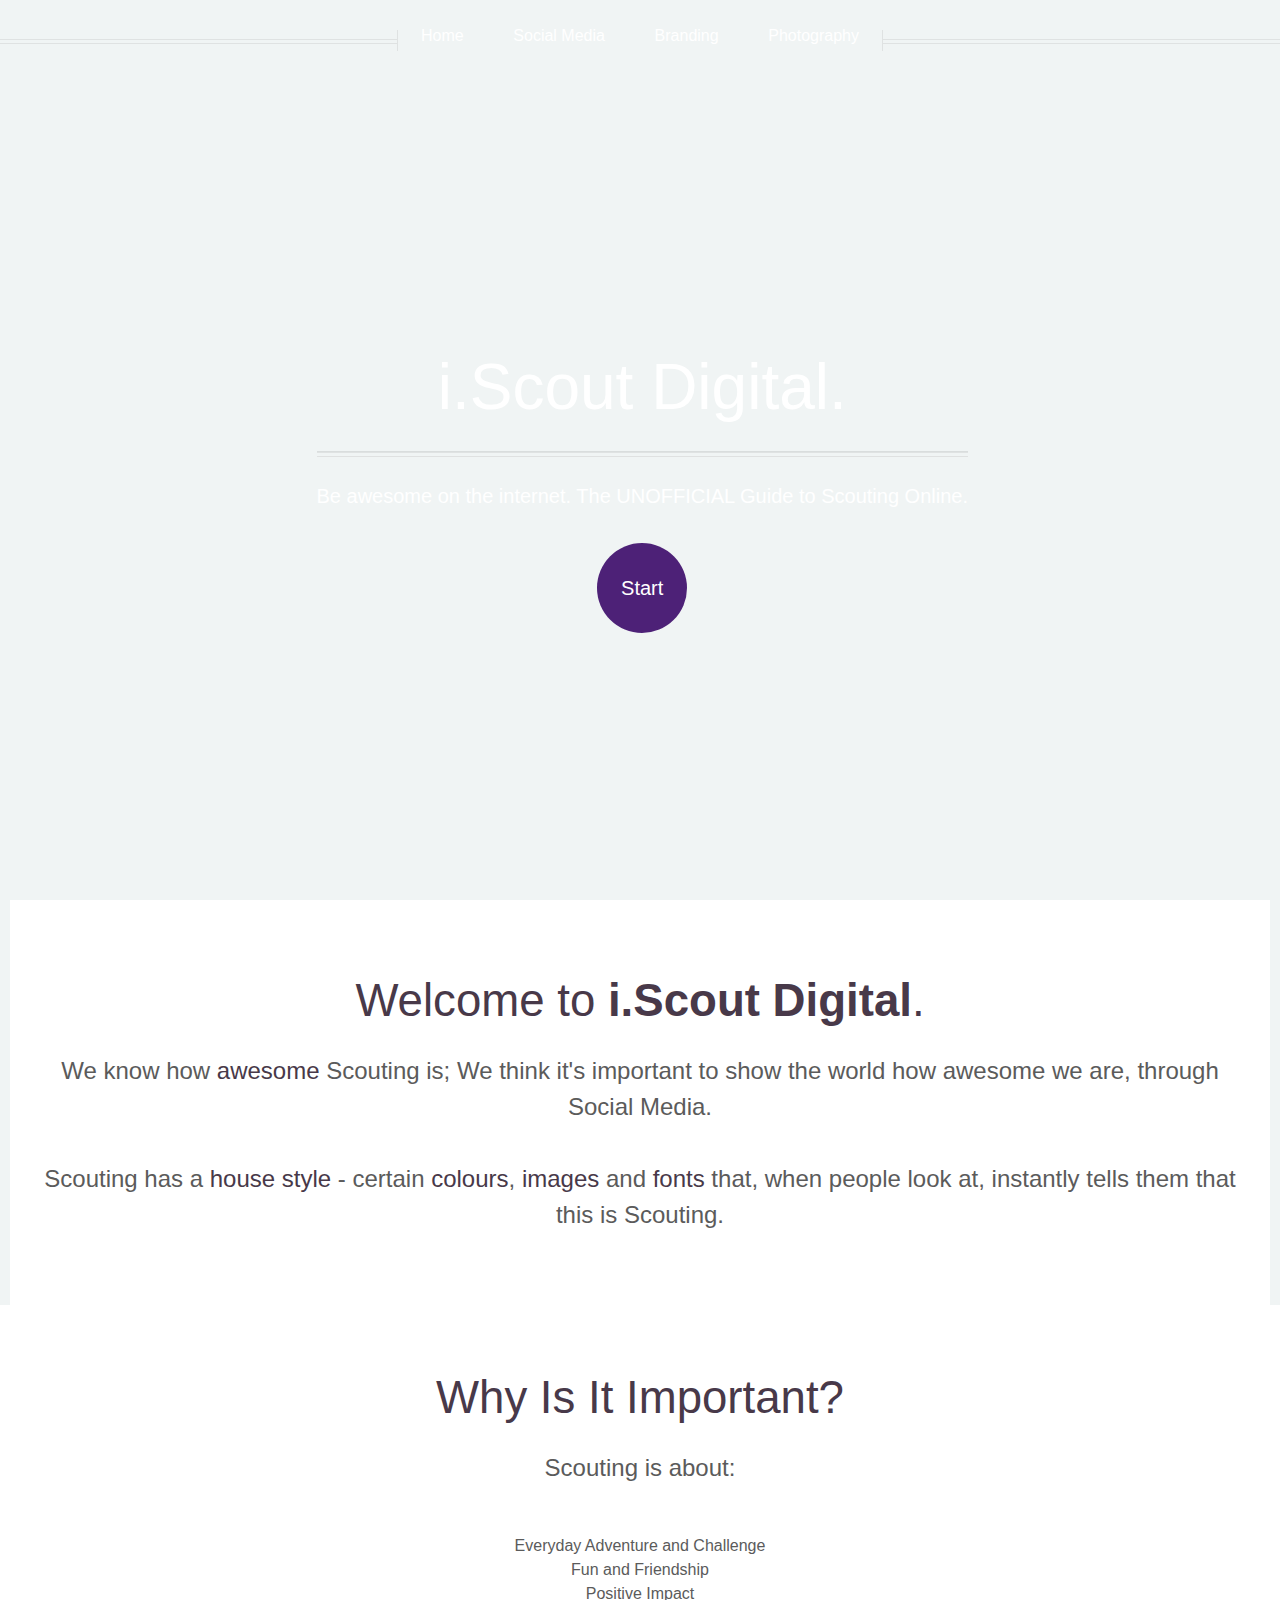
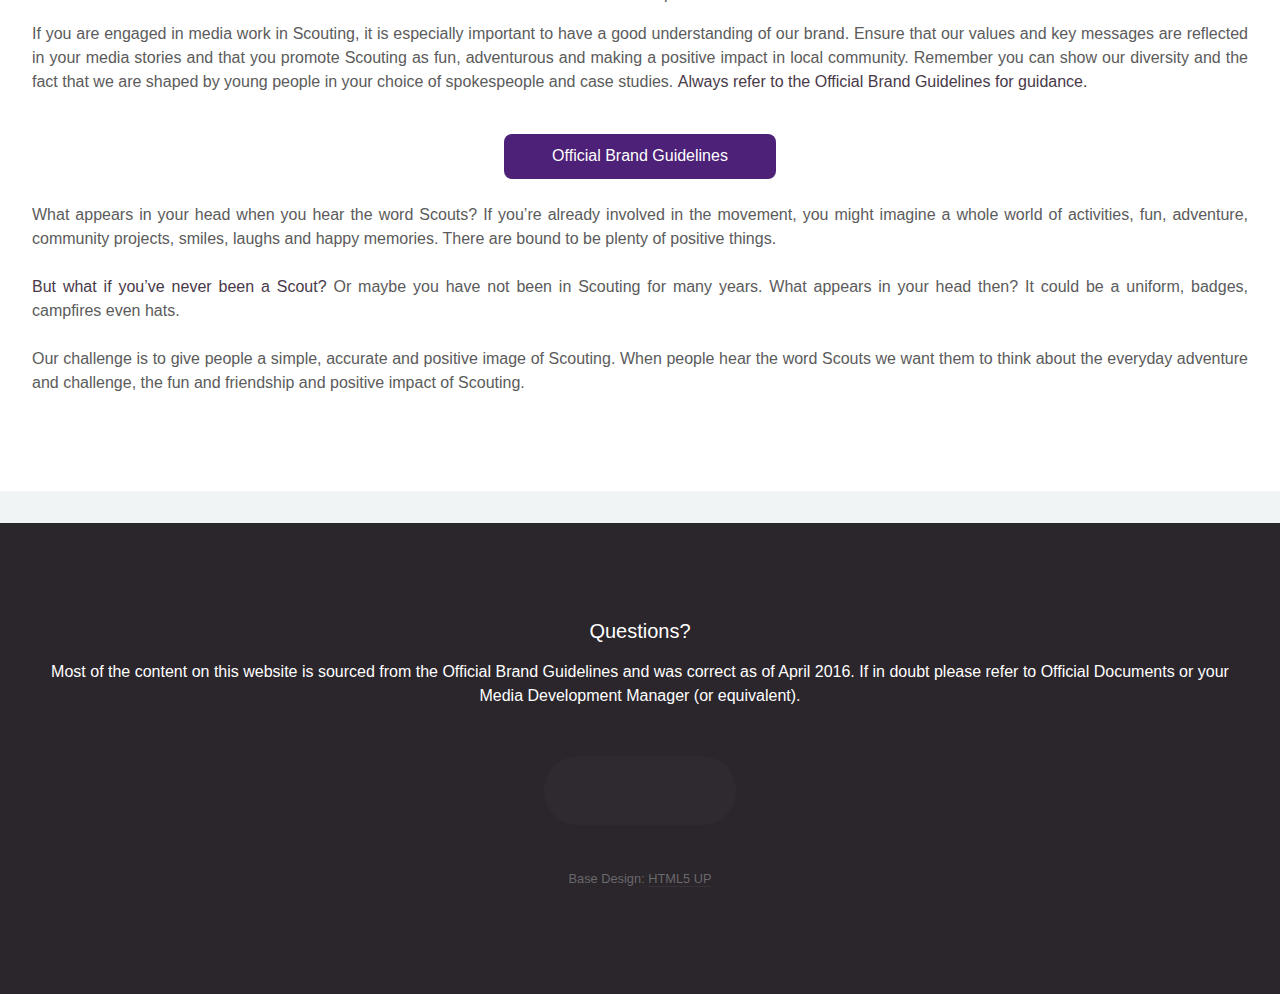
==== index.html @ edb551c8 "Content Finished" ====
<!DOCTYPE HTML>
<html>
	<head>
		<title>i.Scout Digital</title>
		<meta charset="utf-8" />
		<meta name="viewport" content="width=device-width, initial-scale=1" />
		<!--[if lte IE 8]><script src="assets/js/ie/html5shiv.js"></script><![endif]-->
		<link rel="stylesheet" href="assets/css/main.css" />
		<!--[if lte IE 8]><link rel="stylesheet" href="assets/css/ie8.css" /><![endif]-->
	</head>
	<body class="homepage">
		<div id="page-wrapper">
			<!-- Header -->
				<div id="header">
					<!-- Inner -->
						<div class="inner">
							<header>
								<h1><a href="index.html" id="logo">i.Scout Digital.</a></h1>
								<hr />
								<p>Be awesome on the internet. The UNOFFICIAL Guide to Scouting Online.</p>
							</header>
							<footer>
								<a href="#banner" class="button circled scrolly">Start</a>
							</footer>
						</div>

					<!-- Nav -->
						<nav id="nav">
							<ul>
								<li><a href="index.html">Home</a></li>
								<li>
									<a href="#">Social Media</a>
									<ul>
										<li><a href="facebook.html">Facebook</a></li>
										<li><a href="twitter.html">Twitter</a></li>
										<li><a href="tone.html">Tone Of Voice</a></li>
									</ul>
                                    
								</li>
                                <li>
									<a href="#">Branding</a>
									<ul>
										<li><a href="colours.html">Colours</a></li>
										<li><a href="resources.html">Resources</a></li>
										<li><a href="typography.html">Typography</a></li>
                                    </ul>
								</li>
								<li><a href="photography.html">Photography</a></li>
							</ul>
						</nav>

				</div>

			<!-- Banner -->
				<section id="banner">
					<header>
						<h2>Welcome to <strong>i.Scout Digital</strong>.</h2>
						<p>
                            We know how <strong>awesome</strong> Scouting is; We think it's important to show the world how awesome we are, through Social Media.<br><br> Scouting has a <strong>house style</strong> - certain <strong>colours</strong>, <strong>images</strong> and <strong>fonts</strong> that, when people look at, instantly tells them that this is Scouting.
                        </p>
					</header>
				</section>
			<!-- Main -->
				<div class="wrapper style2">
					<article id="main" class="container special">
						<a href="#" class="image featured"><img src="images/important.png" alt="" /></a>
						<header>
							<h2><a href="#">Why Is It Important?</a></h2>
							<p>
				            Scouting is about:
                            </p>
                            <ul>
                                <li>Everyday Adventure and Challenge</li>
                                <li>Fun and Friendship</li>
                                <li>Positive Impact</li>
                            </ul>
						</header>
						<p>
                            If you are engaged in media work in Scouting, it is especially important to have a good understanding of our brand. Ensure that our values and key messages are reflected in your media stories and that you promote Scouting as fun, adventurous and making a positive impact in local community. Remember you can show our diversity and the fact that we are shaped by young people in your choice of spokespeople and case studies. <b>Always refer to the Official Brand Guidelines for guidance.</b>
						</p>
						<footer>
							<a href="https://members.scouts.org.uk/documents/Brand%20Guidelines%20January%202015.pdf" class="button">Official Brand Guidelines</a>
						</footer>
                        <p><br>What appears in your head when you hear the word Scouts? If you’re already involved in the movement, you might imagine a whole world of activities, fun, adventure, community projects, smiles, laughs and happy memories. There are bound to be plenty of
                        positive things.
                            <br>
                            <br>
                           <b>But what if you’ve never been a Scout?</b> Or maybe you have not been in Scouting for many years. What appears in your head then? It could be a uniform, badges, campfires   
                            even hats.
                            <br>
                            <br>
                            Our challenge is to give people a simple, accurate and positive image of Scouting. When people hear the word Scouts we want them to think about the everyday adventure and challenge, the fun and friendship and positive impact of Scouting.</p>
					</article>
				</div>
			<!-- Footer -->
				<div id="footer">
					<div class="container">
                        <div class="row">
							<div class="12u">

								<!-- Contact -->
									<section class="contact">
										<header>
											<h3>Questions?</h3>
										</header>
										<p>Most of the content on this website is sourced from the Official Brand Guidelines and was correct as of April 2016. If in doubt please refer to Official Documents or your Media Development Manager (or equivalent).</p>
										<ul class="icons">
											<li><a href="https://twitter.com/scouts" class="icon fa-twitter"><span class="label">Twitter</span></a></li>
											<li><a href="https://www.facebook.com/UKScouts/" class="icon fa-facebook"><span class="label">Facebook</span></a></li>
											<li><a href="https://www.instagram.com/scouts/" class="icon fa-instagram"><span class="label">Instagram</span></a></li>
										</ul>
									</section>

								<!-- Copyright -->
									<div class="copyright">
										<ul class="menu">
											<li>Base Design: <a href="http://html5up.net">HTML5 UP</a></li>
										</ul>
									</div>

							</div>

						</div>
					</div>
				</div>

		</div>

		<!-- Scripts -->
			<script src="assets/js/jquery.min.js"></script>
			<script src="assets/js/jquery.dropotron.min.js"></script>
			<script src="assets/js/jquery.scrolly.min.js"></script>
			<script src="assets/js/jquery.onvisible.min.js"></script>
			<script src="assets/js/skel.min.js"></script>
			<script src="assets/js/util.js"></script>
			<!--[if lte IE 8]><script src="assets/js/ie/respond.min.js"></script><![endif]-->
			<script src="assets/js/main.js"></script>

	</body>
</html>
---- assets/css/main.css ----
@import url("font-awesome.min.css");

@font-face {
    font-family: TheSerif;
    src: url("assets/fonts/TheSerif/TheSerif-HP4SeLig.otf");
}

@font-face {
    font-family: Frutiger;
    src: url("assets/fonts/Frutiger/Frutiger-Regular.otf");
}

/*
	Helios by HTML5 UP
	html5up.net | @n33co
	Free for personal and commercial use under the CCA 3.0 license (html5up.net/license)
*/

/* Reset */

	html, body, div, span, applet, object, iframe, h1, h2, h3, h4, h5, h6, p, blockquote, pre, a, abbr, acronym, address, big, cite, code, del, dfn, em, img, ins, kbd, q, s, samp, small, strike, strong, sub, sup, tt, var, b, u, i, center, dl, dt, dd, ol, ul, li, fieldset, form, label, legend, table, caption, tbody, tfoot, thead, tr, th, td, article, aside, canvas, details, embed, figure, figcaption, footer, header, hgroup, menu, nav, output, ruby, section, summary, time, mark, audio, video {
		margin: 0;
		padding: 0;
		border: 0;
		font-size: 100%;
		font: inherit;
		vertical-align: baseline;
	}

	article, aside, details, figcaption, figure, footer, header, hgroup, menu, nav, section {
		display: block;
	}

	body {
		line-height: 1;
	}

	ol, ul {
		list-style: none;
	}

	blockquote, q {
		quotes: none;
	}

	blockquote:before, blockquote:after, q:before, q:after {
		content: '';
		content: none;
	}

	table {
		border-collapse: collapse;
		border-spacing: 0;
	}

	body {
		-webkit-text-size-adjust: none;
	}

/* Box Model */

	*, *:before, *:after {
		-moz-box-sizing: border-box;
		-webkit-box-sizing: border-box;
		box-sizing: border-box;
	}

/* Containers */

	.container {
		margin-left: auto;
		margin-right: auto;
	}

	.container.\31 25\25 {
		width: 100%;
		max-width: 1750px;
		min-width: 1400px;
	}

	.container.\37 5\25 {
		width: 1050px;
	}

	.container.\35 0\25 {
		width: 700px;
	}

	.container.\32 5\25 {
		width: 350px;
	}

	.container {
		width: 1400px;
	}

	@media screen and (max-width: 1680px) {

		.container.\31 25\25 {
			width: 100%;
			max-width: 1500px;
			min-width: 1200px;
		}

		.container.\37 5\25 {
			width: 900px;
		}

		.container.\35 0\25 {
			width: 600px;
		}

		.container.\32 5\25 {
			width: 300px;
		}

		.container {
			width: 1200px;
		}

	}

	@media screen and (max-width: 1280px) {

		.container.\31 25\25 {
			width: 100%;
			max-width: 125%;
			min-width: 100%;
		}

		.container.\37 5\25 {
			width: 75%;
		}

		.container.\35 0\25 {
			width: 50%;
		}

		.container.\32 5\25 {
			width: 25%;
		}

		.container {
			width: 100%;
		}

	}

	@media screen and (max-width: 960px) {

		.container.\31 25\25 {
			width: 100%;
			max-width: 125%;
			min-width: 100%;
		}

		.container.\37 5\25 {
			width: 75%;
		}

		.container.\35 0\25 {
			width: 50%;
		}

		.container.\32 5\25 {
			width: 25%;
		}

		.container {
			width: 100%;
		}

	}

	@media screen and (max-width: 840px) {

		.container.\31 25\25 {
			width: 100%;
			max-width: 125%;
			min-width: 100%;
		}

		.container.\37 5\25 {
			width: 75%;
		}

		.container.\35 0\25 {
			width: 50%;
		}

		.container.\32 5\25 {
			width: 25%;
		}

		.container {
			width: 100% !important;
		}

	}

	@media screen and (max-width: 736px) {

		.container.\31 25\25 {
			width: 100%;
			max-width: 125%;
			min-width: 100%;
		}

		.container.\37 5\25 {
			width: 75%;
		}

		.container.\35 0\25 {
			width: 50%;
		}

		.container.\32 5\25 {
			width: 25%;
		}

		.container {
			width: 100% !important;
		}

	}

/* Grid */

	.row {
		border-bottom: solid 1px transparent;
		-moz-box-sizing: border-box;
		-webkit-box-sizing: border-box;
		box-sizing: border-box;
	}

	.row > * {
		float: left;
		-moz-box-sizing: border-box;
		-webkit-box-sizing: border-box;
		box-sizing: border-box;
	}

	.row:after, .row:before {
		content: '';
		display: block;
		clear: both;
		height: 0;
	}

	.row.uniform > * > :first-child {
		margin-top: 0;
	}

	.row.uniform > * > :last-child {
		margin-bottom: 0;
	}

	.row.\30 \25 > * {
		padding: 0px 0 0 0px;
	}

	.row.\30 \25 {
		margin: 0px 0 -1px 0px;
	}

	.row.uniform.\30 \25 > * {
		padding: 0px 0 0 0px;
	}

	.row.uniform.\30 \25 {
		margin: 0px 0 -1px 0px;
	}

	.row > * {
		padding: 48px 0 0 48px;
	}

	.row {
		margin: -48px 0 -1px -48px;
	}

	.row.uniform > * {
		padding: 48px 0 0 48px;
	}

	.row.uniform {
		margin: -48px 0 -1px -48px;
	}

	.row.\32 00\25 > * {
		padding: 96px 0 0 96px;
	}

	.row.\32 00\25 {
		margin: -96px 0 -1px -96px;
	}

	.row.uniform.\32 00\25 > * {
		padding: 96px 0 0 96px;
	}

	.row.uniform.\32 00\25 {
		margin: -96px 0 -1px -96px;
	}

	.row.\31 50\25 > * {
		padding: 72px 0 0 72px;
	}

	.row.\31 50\25 {
		margin: -72px 0 -1px -72px;
	}

	.row.uniform.\31 50\25 > * {
		padding: 72px 0 0 72px;
	}

	.row.uniform.\31 50\25 {
		margin: -72px 0 -1px -72px;
	}

	.row.\35 0\25 > * {
		padding: 24px 0 0 24px;
	}

	.row.\35 0\25 {
		margin: -24px 0 -1px -24px;
	}

	.row.uniform.\35 0\25 > * {
		padding: 24px 0 0 24px;
	}

	.row.uniform.\35 0\25 {
		margin: -24px 0 -1px -24px;
	}

	.row.\32 5\25 > * {
		padding: 12px 0 0 12px;
	}

	.row.\32 5\25 {
		margin: -12px 0 -1px -12px;
	}

	.row.uniform.\32 5\25 > * {
		padding: 12px 0 0 12px;
	}

	.row.uniform.\32 5\25 {
		margin: -12px 0 -1px -12px;
	}

	.\31 2u, .\31 2u\24 {
		width: 100%;
		clear: none;
		margin-left: 0;
	}

	.\31 1u, .\31 1u\24 {
		width: 91.6666666667%;
		clear: none;
		margin-left: 0;
	}

	.\31 0u, .\31 0u\24 {
		width: 83.3333333333%;
		clear: none;
		margin-left: 0;
	}

	.\39 u, .\39 u\24 {
		width: 75%;
		clear: none;
		margin-left: 0;
	}

	.\38 u, .\38 u\24 {
		width: 66.6666666667%;
		clear: none;
		margin-left: 0;
	}

	.\37 u, .\37 u\24 {
		width: 58.3333333333%;
		clear: none;
		margin-left: 0;
	}

	.\36 u, .\36 u\24 {
		width: 50%;
		clear: none;
		margin-left: 0;
	}

	.\35 u, .\35 u\24 {
		width: 41.6666666667%;
		clear: none;
		margin-left: 0;
	}

	.\34 u, .\34 u\24 {
		width: 33.3333333333%;
		clear: none;
		margin-left: 0;
	}

	.\33 u, .\33 u\24 {
		width: 25%;
		clear: none;
		margin-left: 0;
	}

	.\32 u, .\32 u\24 {
		width: 16.6666666667%;
		clear: none;
		margin-left: 0;
	}

	.\31 u, .\31 u\24 {
		width: 8.3333333333%;
		clear: none;
		margin-left: 0;
	}

	.\31 2u\24 + *,
	.\31 1u\24 + *,
	.\31 0u\24 + *,
	.\39 u\24 + *,
	.\38 u\24 + *,
	.\37 u\24 + *,
	.\36 u\24 + *,
	.\35 u\24 + *,
	.\34 u\24 + *,
	.\33 u\24 + *,
	.\32 u\24 + *,
	.\31 u\24 + * {
		clear: left;
	}

	.\-11u {
		margin-left: 91.66667%;
	}

	.\-10u {
		margin-left: 83.33333%;
	}

	.\-9u {
		margin-left: 75%;
	}

	.\-8u {
		margin-left: 66.66667%;
	}

	.\-7u {
		margin-left: 58.33333%;
	}

	.\-6u {
		margin-left: 50%;
	}

	.\-5u {
		margin-left: 41.66667%;
	}

	.\-4u {
		margin-left: 33.33333%;
	}

	.\-3u {
		margin-left: 25%;
	}

	.\-2u {
		margin-left: 16.66667%;
	}

	.\-1u {
		margin-left: 8.33333%;
	}

	@media screen and (max-width: 1680px) {

		.row > * {
			padding: 48px 0 0 48px;
		}

		.row {
			margin: -48px 0 -1px -48px;
		}

		.row.uniform > * {
			padding: 48px 0 0 48px;
		}

		.row.uniform {
			margin: -48px 0 -1px -48px;
		}

		.row.\32 00\25 > * {
			padding: 96px 0 0 96px;
		}

		.row.\32 00\25 {
			margin: -96px 0 -1px -96px;
		}

		.row.uniform.\32 00\25 > * {
			padding: 96px 0 0 96px;
		}

		.row.uniform.\32 00\25 {
			margin: -96px 0 -1px -96px;
		}

		.row.\31 50\25 > * {
			padding: 72px 0 0 72px;
		}

		.row.\31 50\25 {
			margin: -72px 0 -1px -72px;
		}

		.row.uniform.\31 50\25 > * {
			padding: 72px 0 0 72px;
		}

		.row.uniform.\31 50\25 {
			margin: -72px 0 -1px -72px;
		}

		.row.\35 0\25 > * {
			padding: 24px 0 0 24px;
		}

		.row.\35 0\25 {
			margin: -24px 0 -1px -24px;
		}

		.row.uniform.\35 0\25 > * {
			padding: 24px 0 0 24px;
		}

		.row.uniform.\35 0\25 {
			margin: -24px 0 -1px -24px;
		}

		.row.\32 5\25 > * {
			padding: 12px 0 0 12px;
		}

		.row.\32 5\25 {
			margin: -12px 0 -1px -12px;
		}

		.row.uniform.\32 5\25 > * {
			padding: 12px 0 0 12px;
		}

		.row.uniform.\32 5\25 {
			margin: -12px 0 -1px -12px;
		}

		.\31 2u\28wide\29, .\31 2u\24\28wide\29 {
			width: 100%;
			clear: none;
			margin-left: 0;
		}

		.\31 1u\28wide\29, .\31 1u\24\28wide\29 {
			width: 91.6666666667%;
			clear: none;
			margin-left: 0;
		}

		.\31 0u\28wide\29, .\31 0u\24\28wide\29 {
			width: 83.3333333333%;
			clear: none;
			margin-left: 0;
		}

		.\39 u\28wide\29, .\39 u\24\28wide\29 {
			width: 75%;
			clear: none;
			margin-left: 0;
		}

		.\38 u\28wide\29, .\38 u\24\28wide\29 {
			width: 66.6666666667%;
			clear: none;
			margin-left: 0;
		}

		.\37 u\28wide\29, .\37 u\24\28wide\29 {
			width: 58.3333333333%;
			clear: none;
			margin-left: 0;
		}

		.\36 u\28wide\29, .\36 u\24\28wide\29 {
			width: 50%;
			clear: none;
			margin-left: 0;
		}

		.\35 u\28wide\29, .\35 u\24\28wide\29 {
			width: 41.6666666667%;
			clear: none;
			margin-left: 0;
		}

		.\34 u\28wide\29, .\34 u\24\28wide\29 {
			width: 33.3333333333%;
			clear: none;
			margin-left: 0;
		}

		.\33 u\28wide\29, .\33 u\24\28wide\29 {
			width: 25%;
			clear: none;
			margin-left: 0;
		}

		.\32 u\28wide\29, .\32 u\24\28wide\29 {
			width: 16.6666666667%;
			clear: none;
			margin-left: 0;
		}

		.\31 u\28wide\29, .\31 u\24\28wide\29 {
			width: 8.3333333333%;
			clear: none;
			margin-left: 0;
		}

		.\31 2u\24\28wide\29 + *,
		.\31 1u\24\28wide\29 + *,
		.\31 0u\24\28wide\29 + *,
		.\39 u\24\28wide\29 + *,
		.\38 u\24\28wide\29 + *,
		.\37 u\24\28wide\29 + *,
		.\36 u\24\28wide\29 + *,
		.\35 u\24\28wide\29 + *,
		.\34 u\24\28wide\29 + *,
		.\33 u\24\28wide\29 + *,
		.\32 u\24\28wide\29 + *,
		.\31 u\24\28wide\29 + * {
			clear: left;
		}

		.\-11u\28wide\29 {
			margin-left: 91.66667%;
		}

		.\-10u\28wide\29 {
			margin-left: 83.33333%;
		}

		.\-9u\28wide\29 {
			margin-left: 75%;
		}

		.\-8u\28wide\29 {
			margin-left: 66.66667%;
		}

		.\-7u\28wide\29 {
			margin-left: 58.33333%;
		}

		.\-6u\28wide\29 {
			margin-left: 50%;
		}

		.\-5u\28wide\29 {
			margin-left: 41.66667%;
		}

		.\-4u\28wide\29 {
			margin-left: 33.33333%;
		}

		.\-3u\28wide\29 {
			margin-left: 25%;
		}

		.\-2u\28wide\29 {
			margin-left: 16.66667%;
		}

		.\-1u\28wide\29 {
			margin-left: 8.33333%;
		}

	}

	@media screen and (max-width: 1280px) {

		.row > * {
			padding: 36px 0 0 36px;
		}

		.row {
			margin: -36px 0 -1px -36px;
		}

		.row.uniform > * {
			padding: 36px 0 0 36px;
		}

		.row.uniform {
			margin: -36px 0 -1px -36px;
		}

		.row.\32 00\25 > * {
			padding: 72px 0 0 72px;
		}

		.row.\32 00\25 {
			margin: -72px 0 -1px -72px;
		}

		.row.uniform.\32 00\25 > * {
			padding: 72px 0 0 72px;
		}

		.row.uniform.\32 00\25 {
			margin: -72px 0 -1px -72px;
		}

		.row.\31 50\25 > * {
			padding: 54px 0 0 54px;
		}

		.row.\31 50\25 {
			margin: -54px 0 -1px -54px;
		}

		.row.uniform.\31 50\25 > * {
			padding: 54px 0 0 54px;
		}

		.row.uniform.\31 50\25 {
			margin: -54px 0 -1px -54px;
		}

		.row.\35 0\25 > * {
			padding: 18px 0 0 18px;
		}

		.row.\35 0\25 {
			margin: -18px 0 -1px -18px;
		}

		.row.uniform.\35 0\25 > * {
			padding: 18px 0 0 18px;
		}

		.row.uniform.\35 0\25 {
			margin: -18px 0 -1px -18px;
		}

		.row.\32 5\25 > * {
			padding: 9px 0 0 9px;
		}

		.row.\32 5\25 {
			margin: -9px 0 -1px -9px;
		}

		.row.uniform.\32 5\25 > * {
			padding: 9px 0 0 9px;
		}

		.row.uniform.\32 5\25 {
			margin: -9px 0 -1px -9px;
		}

		.\31 2u\28normal\29, .\31 2u\24\28normal\29 {
			width: 100%;
			clear: none;
			margin-left: 0;
		}

		.\31 1u\28normal\29, .\31 1u\24\28normal\29 {
			width: 91.6666666667%;
			clear: none;
			margin-left: 0;
		}

		.\31 0u\28normal\29, .\31 0u\24\28normal\29 {
			width: 83.3333333333%;
			clear: none;
			margin-left: 0;
		}

		.\39 u\28normal\29, .\39 u\24\28normal\29 {
			width: 75%;
			clear: none;
			margin-left: 0;
		}

		.\38 u\28normal\29, .\38 u\24\28normal\29 {
			width: 66.6666666667%;
			clear: none;
			margin-left: 0;
		}

		.\37 u\28normal\29, .\37 u\24\28normal\29 {
			width: 58.3333333333%;
			clear: none;
			margin-left: 0;
		}

		.\36 u\28normal\29, .\36 u\24\28normal\29 {
			width: 50%;
			clear: none;
			margin-left: 0;
		}

		.\35 u\28normal\29, .\35 u\24\28normal\29 {
			width: 41.6666666667%;
			clear: none;
			margin-left: 0;
		}

		.\34 u\28normal\29, .\34 u\24\28normal\29 {
			width: 33.3333333333%;
			clear: none;
			margin-left: 0;
		}

		.\33 u\28normal\29, .\33 u\24\28normal\29 {
			width: 25%;
			clear: none;
			margin-left: 0;
		}

		.\32 u\28normal\29, .\32 u\24\28normal\29 {
			width: 16.6666666667%;
			clear: none;
			margin-left: 0;
		}

		.\31 u\28normal\29, .\31 u\24\28normal\29 {
			width: 8.3333333333%;
			clear: none;
			margin-left: 0;
		}

		.\31 2u\24\28normal\29 + *,
		.\31 1u\24\28normal\29 + *,
		.\31 0u\24\28normal\29 + *,
		.\39 u\24\28normal\29 + *,
		.\38 u\24\28normal\29 + *,
		.\37 u\24\28normal\29 + *,
		.\36 u\24\28normal\29 + *,
		.\35 u\24\28normal\29 + *,
		.\34 u\24\28normal\29 + *,
		.\33 u\24\28normal\29 + *,
		.\32 u\24\28normal\29 + *,
		.\31 u\24\28normal\29 + * {
			clear: left;
		}

		.\-11u\28normal\29 {
			margin-left: 91.66667%;
		}

		.\-10u\28normal\29 {
			margin-left: 83.33333%;
		}

		.\-9u\28normal\29 {
			margin-left: 75%;
		}

		.\-8u\28normal\29 {
			margin-left: 66.66667%;
		}

		.\-7u\28normal\29 {
			margin-left: 58.33333%;
		}

		.\-6u\28normal\29 {
			margin-left: 50%;
		}

		.\-5u\28normal\29 {
			margin-left: 41.66667%;
		}

		.\-4u\28normal\29 {
			margin-left: 33.33333%;
		}

		.\-3u\28normal\29 {
			margin-left: 25%;
		}

		.\-2u\28normal\29 {
			margin-left: 16.66667%;
		}

		.\-1u\28normal\29 {
			margin-left: 8.33333%;
		}

	}

	@media screen and (max-width: 960px) {

		.row > * {
			padding: 32px 0 0 32px;
		}

		.row {
			margin: -32px 0 -1px -32px;
		}

		.row.uniform > * {
			padding: 32px 0 0 32px;
		}

		.row.uniform {
			margin: -32px 0 -1px -32px;
		}

		.row.\32 00\25 > * {
			padding: 64px 0 0 64px;
		}

		.row.\32 00\25 {
			margin: -64px 0 -1px -64px;
		}

		.row.uniform.\32 00\25 > * {
			padding: 64px 0 0 64px;
		}

		.row.uniform.\32 00\25 {
			margin: -64px 0 -1px -64px;
		}

		.row.\31 50\25 > * {
			padding: 48px 0 0 48px;
		}

		.row.\31 50\25 {
			margin: -48px 0 -1px -48px;
		}

		.row.uniform.\31 50\25 > * {
			padding: 48px 0 0 48px;
		}

		.row.uniform.\31 50\25 {
			margin: -48px 0 -1px -48px;
		}

		.row.\35 0\25 > * {
			padding: 16px 0 0 16px;
		}

		.row.\35 0\25 {
			margin: -16px 0 -1px -16px;
		}

		.row.uniform.\35 0\25 > * {
			padding: 16px 0 0 16px;
		}

		.row.uniform.\35 0\25 {
			margin: -16px 0 -1px -16px;
		}

		.row.\32 5\25 > * {
			padding: 8px 0 0 8px;
		}

		.row.\32 5\25 {
			margin: -8px 0 -1px -8px;
		}

		.row.uniform.\32 5\25 > * {
			padding: 8px 0 0 8px;
		}

		.row.uniform.\32 5\25 {
			margin: -8px 0 -1px -8px;
		}

		.\31 2u\28narrow\29, .\31 2u\24\28narrow\29 {
			width: 100%;
			clear: none;
			margin-left: 0;
		}

		.\31 1u\28narrow\29, .\31 1u\24\28narrow\29 {
			width: 91.6666666667%;
			clear: none;
			margin-left: 0;
		}

		.\31 0u\28narrow\29, .\31 0u\24\28narrow\29 {
			width: 83.3333333333%;
			clear: none;
			margin-left: 0;
		}

		.\39 u\28narrow\29, .\39 u\24\28narrow\29 {
			width: 75%;
			clear: none;
			margin-left: 0;
		}

		.\38 u\28narrow\29, .\38 u\24\28narrow\29 {
			width: 66.6666666667%;
			clear: none;
			margin-left: 0;
		}

		.\37 u\28narrow\29, .\37 u\24\28narrow\29 {
			width: 58.3333333333%;
			clear: none;
			margin-left: 0;
		}

		.\36 u\28narrow\29, .\36 u\24\28narrow\29 {
			width: 50%;
			clear: none;
			margin-left: 0;
		}

		.\35 u\28narrow\29, .\35 u\24\28narrow\29 {
			width: 41.6666666667%;
			clear: none;
			margin-left: 0;
		}

		.\34 u\28narrow\29, .\34 u\24\28narrow\29 {
			width: 33.3333333333%;
			clear: none;
			margin-left: 0;
		}

		.\33 u\28narrow\29, .\33 u\24\28narrow\29 {
			width: 25%;
			clear: none;
			margin-left: 0;
		}

		.\32 u\28narrow\29, .\32 u\24\28narrow\29 {
			width: 16.6666666667%;
			clear: none;
			margin-left: 0;
		}

		.\31 u\28narrow\29, .\31 u\24\28narrow\29 {
			width: 8.3333333333%;
			clear: none;
			margin-left: 0;
		}

		.\31 2u\24\28narrow\29 + *,
		.\31 1u\24\28narrow\29 + *,
		.\31 0u\24\28narrow\29 + *,
		.\39 u\24\28narrow\29 + *,
		.\38 u\24\28narrow\29 + *,
		.\37 u\24\28narrow\29 + *,
		.\36 u\24\28narrow\29 + *,
		.\35 u\24\28narrow\29 + *,
		.\34 u\24\28narrow\29 + *,
		.\33 u\24\28narrow\29 + *,
		.\32 u\24\28narrow\29 + *,
		.\31 u\24\28narrow\29 + * {
			clear: left;
		}

		.\-11u\28narrow\29 {
			margin-left: 91.66667%;
		}

		.\-10u\28narrow\29 {
			margin-left: 83.33333%;
		}

		.\-9u\28narrow\29 {
			margin-left: 75%;
		}

		.\-8u\28narrow\29 {
			margin-left: 66.66667%;
		}

		.\-7u\28narrow\29 {
			margin-left: 58.33333%;
		}

		.\-6u\28narrow\29 {
			margin-left: 50%;
		}

		.\-5u\28narrow\29 {
			margin-left: 41.66667%;
		}

		.\-4u\28narrow\29 {
			margin-left: 33.33333%;
		}

		.\-3u\28narrow\29 {
			margin-left: 25%;
		}

		.\-2u\28narrow\29 {
			margin-left: 16.66667%;
		}

		.\-1u\28narrow\29 {
			margin-left: 8.33333%;
		}

	}

	@media screen and (max-width: 840px) {

		.row > * {
			padding: 32px 0 0 32px;
		}

		.row {
			margin: -32px 0 -1px -32px;
		}

		.row.uniform > * {
			padding: 32px 0 0 32px;
		}

		.row.uniform {
			margin: -32px 0 -1px -32px;
		}

		.row.\32 00\25 > * {
			padding: 64px 0 0 64px;
		}

		.row.\32 00\25 {
			margin: -64px 0 -1px -64px;
		}

		.row.uniform.\32 00\25 > * {
			padding: 64px 0 0 64px;
		}

		.row.uniform.\32 00\25 {
			margin: -64px 0 -1px -64px;
		}

		.row.\31 50\25 > * {
			padding: 48px 0 0 48px;
		}

		.row.\31 50\25 {
			margin: -48px 0 -1px -48px;
		}

		.row.uniform.\31 50\25 > * {
			padding: 48px 0 0 48px;
		}

		.row.uniform.\31 50\25 {
			margin: -48px 0 -1px -48px;
		}

		.row.\35 0\25 > * {
			padding: 16px 0 0 16px;
		}

		.row.\35 0\25 {
			margin: -16px 0 -1px -16px;
		}

		.row.uniform.\35 0\25 > * {
			padding: 16px 0 0 16px;
		}

		.row.uniform.\35 0\25 {
			margin: -16px 0 -1px -16px;
		}

		.row.\32 5\25 > * {
			padding: 8px 0 0 8px;
		}

		.row.\32 5\25 {
			margin: -8px 0 -1px -8px;
		}

		.row.uniform.\32 5\25 > * {
			padding: 8px 0 0 8px;
		}

		.row.uniform.\32 5\25 {
			margin: -8px 0 -1px -8px;
		}

		.\31 2u\28narrower\29, .\31 2u\24\28narrower\29 {
			width: 100%;
			clear: none;
			margin-left: 0;
		}

		.\31 1u\28narrower\29, .\31 1u\24\28narrower\29 {
			width: 91.6666666667%;
			clear: none;
			margin-left: 0;
		}

		.\31 0u\28narrower\29, .\31 0u\24\28narrower\29 {
			width: 83.3333333333%;
			clear: none;
			margin-left: 0;
		}

		.\39 u\28narrower\29, .\39 u\24\28narrower\29 {
			width: 75%;
			clear: none;
			margin-left: 0;
		}

		.\38 u\28narrower\29, .\38 u\24\28narrower\29 {
			width: 66.6666666667%;
			clear: none;
			margin-left: 0;
		}

		.\37 u\28narrower\29, .\37 u\24\28narrower\29 {
			width: 58.3333333333%;
			clear: none;
			margin-left: 0;
		}

		.\36 u\28narrower\29, .\36 u\24\28narrower\29 {
			width: 50%;
			clear: none;
			margin-left: 0;
		}

		.\35 u\28narrower\29, .\35 u\24\28narrower\29 {
			width: 41.6666666667%;
			clear: none;
			margin-left: 0;
		}

		.\34 u\28narrower\29, .\34 u\24\28narrower\29 {
			width: 33.3333333333%;
			clear: none;
			margin-left: 0;
		}

		.\33 u\28narrower\29, .\33 u\24\28narrower\29 {
			width: 25%;
			clear: none;
			margin-left: 0;
		}

		.\32 u\28narrower\29, .\32 u\24\28narrower\29 {
			width: 16.6666666667%;
			clear: none;
			margin-left: 0;
		}

		.\31 u\28narrower\29, .\31 u\24\28narrower\29 {
			width: 8.3333333333%;
			clear: none;
			margin-left: 0;
		}

		.\31 2u\24\28narrower\29 + *,
		.\31 1u\24\28narrower\29 + *,
		.\31 0u\24\28narrower\29 + *,
		.\39 u\24\28narrower\29 + *,
		.\38 u\24\28narrower\29 + *,
		.\37 u\24\28narrower\29 + *,
		.\36 u\24\28narrower\29 + *,
		.\35 u\24\28narrower\29 + *,
		.\34 u\24\28narrower\29 + *,
		.\33 u\24\28narrower\29 + *,
		.\32 u\24\28narrower\29 + *,
		.\31 u\24\28narrower\29 + * {
			clear: left;
		}

		.\-11u\28narrower\29 {
			margin-left: 91.66667%;
		}

		.\-10u\28narrower\29 {
			margin-left: 83.33333%;
		}

		.\-9u\28narrower\29 {
			margin-left: 75%;
		}

		.\-8u\28narrower\29 {
			margin-left: 66.66667%;
		}

		.\-7u\28narrower\29 {
			margin-left: 58.33333%;
		}

		.\-6u\28narrower\29 {
			margin-left: 50%;
		}

		.\-5u\28narrower\29 {
			margin-left: 41.66667%;
		}

		.\-4u\28narrower\29 {
			margin-left: 33.33333%;
		}

		.\-3u\28narrower\29 {
			margin-left: 25%;
		}

		.\-2u\28narrower\29 {
			margin-left: 16.66667%;
		}

		.\-1u\28narrower\29 {
			margin-left: 8.33333%;
		}

	}

	@media screen and (max-width: 736px) {

		.row > * {
			padding: 20px 0 0 20px;
		}

		.row {
			margin: -20px 0 -1px -20px;
		}

		.row.uniform > * {
			padding: 20px 0 0 20px;
		}

		.row.uniform {
			margin: -20px 0 -1px -20px;
		}

		.row.\32 00\25 > * {
			padding: 40px 0 0 40px;
		}

		.row.\32 00\25 {
			margin: -40px 0 -1px -40px;
		}

		.row.uniform.\32 00\25 > * {
			padding: 40px 0 0 40px;
		}

		.row.uniform.\32 00\25 {
			margin: -40px 0 -1px -40px;
		}

		.row.\31 50\25 > * {
			padding: 30px 0 0 30px;
		}

		.row.\31 50\25 {
			margin: -30px 0 -1px -30px;
		}

		.row.uniform.\31 50\25 > * {
			padding: 30px 0 0 30px;
		}

		.row.uniform.\31 50\25 {
			margin: -30px 0 -1px -30px;
		}

		.row.\35 0\25 > * {
			padding: 10px 0 0 10px;
		}

		.row.\35 0\25 {
			margin: -10px 0 -1px -10px;
		}

		.row.uniform.\35 0\25 > * {
			padding: 10px 0 0 10px;
		}

		.row.uniform.\35 0\25 {
			margin: -10px 0 -1px -10px;
		}

		.row.\32 5\25 > * {
			padding: 5px 0 0 5px;
		}

		.row.\32 5\25 {
			margin: -5px 0 -1px -5px;
		}

		.row.uniform.\32 5\25 > * {
			padding: 5px 0 0 5px;
		}

		.row.uniform.\32 5\25 {
			margin: -5px 0 -1px -5px;
		}

		.\31 2u\28mobile\29, .\31 2u\24\28mobile\29 {
			width: 100%;
			clear: none;
			margin-left: 0;
		}

		.\31 1u\28mobile\29, .\31 1u\24\28mobile\29 {
			width: 91.6666666667%;
			clear: none;
			margin-left: 0;
		}

		.\31 0u\28mobile\29, .\31 0u\24\28mobile\29 {
			width: 83.3333333333%;
			clear: none;
			margin-left: 0;
		}

		.\39 u\28mobile\29, .\39 u\24\28mobile\29 {
			width: 75%;
			clear: none;
			margin-left: 0;
		}

		.\38 u\28mobile\29, .\38 u\24\28mobile\29 {
			width: 66.6666666667%;
			clear: none;
			margin-left: 0;
		}

		.\37 u\28mobile\29, .\37 u\24\28mobile\29 {
			width: 58.3333333333%;
			clear: none;
			margin-left: 0;
		}

		.\36 u\28mobile\29, .\36 u\24\28mobile\29 {
			width: 50%;
			clear: none;
			margin-left: 0;
		}

		.\35 u\28mobile\29, .\35 u\24\28mobile\29 {
			width: 41.6666666667%;
			clear: none;
			margin-left: 0;
		}

		.\34 u\28mobile\29, .\34 u\24\28mobile\29 {
			width: 33.3333333333%;
			clear: none;
			margin-left: 0;
		}

		.\33 u\28mobile\29, .\33 u\24\28mobile\29 {
			width: 25%;
			clear: none;
			margin-left: 0;
		}

		.\32 u\28mobile\29, .\32 u\24\28mobile\29 {
			width: 16.6666666667%;
			clear: none;
			margin-left: 0;
		}

		.\31 u\28mobile\29, .\31 u\24\28mobile\29 {
			width: 8.3333333333%;
			clear: none;
			margin-left: 0;
		}

		.\31 2u\24\28mobile\29 + *,
		.\31 1u\24\28mobile\29 + *,
		.\31 0u\24\28mobile\29 + *,
		.\39 u\24\28mobile\29 + *,
		.\38 u\24\28mobile\29 + *,
		.\37 u\24\28mobile\29 + *,
		.\36 u\24\28mobile\29 + *,
		.\35 u\24\28mobile\29 + *,
		.\34 u\24\28mobile\29 + *,
		.\33 u\24\28mobile\29 + *,
		.\32 u\24\28mobile\29 + *,
		.\31 u\24\28mobile\29 + * {
			clear: left;
		}

		.\-11u\28mobile\29 {
			margin-left: 91.66667%;
		}

		.\-10u\28mobile\29 {
			margin-left: 83.33333%;
		}

		.\-9u\28mobile\29 {
			margin-left: 75%;
		}

		.\-8u\28mobile\29 {
			margin-left: 66.66667%;
		}

		.\-7u\28mobile\29 {
			margin-left: 58.33333%;
		}

		.\-6u\28mobile\29 {
			margin-left: 50%;
		}

		.\-5u\28mobile\29 {
			margin-left: 41.66667%;
		}

		.\-4u\28mobile\29 {
			margin-left: 33.33333%;
		}

		.\-3u\28mobile\29 {
			margin-left: 25%;
		}

		.\-2u\28mobile\29 {
			margin-left: 16.66667%;
		}

		.\-1u\28mobile\29 {
			margin-left: 8.33333%;
		}

	}

/* Basic */

	body {
		background: #f0f4f4;
		color: #5b5b5b;
		font-size: 15pt;
		line-height: 1.85em;
		font-family: 'TheSerif', sans-serif;
		font-weight: 300;
	}

		body.is-loading *, body.is-loading *:after, body.is-loading *:before {
			-moz-transition: none !important;
			-webkit-transition: none !important;
			-ms-transition: none !important;
			transition: none !important;
			-moz-animation: none !important;
			-webkit-animation: none !important;
			-ms-animation: none !important;
			animation: none !important;
		}

	input, textarea, select {
		font-size: 15pt;
		line-height: 1.85em;
		font-family: sans-serif;
		font-weight: 300;
	}

	h1, h2, h3, h4, h5, h6 {
		font-weight: 400;
		color: #483949;
		line-height: 1.25em;
	}

	h1 a, h2 a, h3 a, h4 a, h5 a, h6 a {
		color: inherit;
		text-decoration: none;
		border-bottom-color: transparent;
	}

	h1 strong, h2 strong, h3 strong, h4 strong, h5 strong, h6 strong {
		font-weight: 600;
	}

	h2 {
		font-size: 2.85em;
	}

	h3 {
		font-size: 1.25em;
	}

	h4 {
		font-size: 1em;
		margin: 0 0 0.25em 0;
	}

	strong, b {
		font-weight: 400;
		color: #483949;
	}

	em, i {
		font-style: italic;
	}

	a {
		color: inherit;
		border-bottom: solid 1px rgba(128, 128, 128, 0.15);
		text-decoration: none;
		-moz-transition: background-color 0.35s ease-in-out, color 0.35s ease-in-out, border-bottom-color 0.35s ease-in-out;
		-webkit-transition: background-color 0.35s ease-in-out, color 0.35s ease-in-out, border-bottom-color 0.35s ease-in-out;
		-ms-transition: background-color 0.35s ease-in-out, color 0.35s ease-in-out, border-bottom-color 0.35s ease-in-out;
		transition: background-color 0.35s ease-in-out, color 0.35s ease-in-out, border-bottom-color 0.35s ease-in-out;
	}

		a:hover {
			color: #84A40B;
			border-bottom-color: transparent;
		}

	sub {
		position: relative;
		top: 0.5em;
		font-size: 0.8em;
	}

	sup {
		position: relative;
		top: -0.5em;
		font-size: 0.8em;
	}

	blockquote {
		border-left: solid 0.5em #ddd;
		padding: 1em 0 1em 2em;
		font-style: italic;
	}

	p, ul, ol, dl, table {
		margin-bottom: 1em;
	}

	p {
        font-family: Frutiger, sans-serif;
        font-weight: 100;
		text-align: justify;
	}

	br.clear {
		clear: both;
	}

	hr {
		position: relative;
		display: block;
		border: 0;
		top: 4.5em;
		margin-bottom: 9em;
		height: 6px;
		border-top: solid 1px rgba(128, 128, 128, 0.2);
		border-bottom: solid 1px rgba(128, 128, 128, 0.2);
	}

		hr:before, hr:after {
			content: '';
			position: absolute;
			top: -8px;
			display: block;
			width: 1px;
			height: 21px;
			background: rgba(128, 128, 128, 0.2);
		}

		hr:before {
			left: -1px;
		}

		hr:after {
			right: -1px;
		}

	.timestamp {
		color: rgba(128, 128, 128, 0.75);
		font-size: 0.8em;
	}

/* Sections/Article */

	section, article {
		margin-bottom: 3em;
	}

		section > :last-child, section:last-child, article > :last-child, article:last-child {
			margin-bottom: 0;
		}

		section.special > header, section.special > footer, article.special > header, article.special > footer {
			text-align: center;
		}

	.row > section, .row > article {
		margin-bottom: 0;
	}

	header {
		margin: 0 0 1em 0;
	}

		header > p {
			display: block;
			font-size: 1.5em;
			margin: 1em 0 2em 0;
			line-height: 1.5em;
			text-align: inherit;
		}

	footer {
		margin: 2.5em 0 0 0;
	}

/* Image */

	.image {
		position: relative;
		display: inline-block;
		border: 0;
		outline: 0;
	}

		.image img {
			display: block;
			width: 100%;
		}

		.image.fit {
			display: block;
			width: 100%;
		}

		.image.featured {
			display: block;
			width: 100%;
			margin: 0 0 4em 0;
		}

		.image.left {
			float: left;
			margin: 0 2em 2em 0;
		}

		.image.centered {
			display: block;
			margin: 0 0 2em 0;
		}

			.image.centered img {
				margin: 0 auto;
				width: auto;
			}

/* List */

	ul.default {
		list-style: disc;
		padding-left: 1em;
	}

		ul.default li {
			padding-left: 0.5em;
		}

	ul.actions {
		margin: 3em 0 0 0;
	}

		form ul.actions {
			margin-top: 0;
		}

		ul.actions li {
			display: inline-block;
			margin: 0 0.75em 0 0.75em;
		}

			ul.actions li:first-child {
				margin-left: 0;
			}

			ul.actions li:last-child {
				margin-right: 0;
			}

	ul.divided li {
		border-top: solid 1px rgba(128, 128, 128, 0.2);
		padding-top: 1.5em;
		margin-top: 1.5em;
	}

		ul.divided li:first-child {
			border-top: 0;
			padding-top: 0;
			margin-top: 0;
		}

	ul.menu {
		height: 1em;
		line-height: 1em;
	}

		ul.menu li {
			display: inline-block;
			border-left: solid 1px rgba(128, 128, 128, 0.2);
			padding-left: 1.25em;
			margin-left: 1.25em;
		}

			ul.menu li:first-child {
				border-left: 0;
				padding-left: 0;
				margin-left: 0;
			}

	ul.icons {
		position: relative;
		background: rgba(128, 128, 128, 0.05);
		border-radius: 4em;
		display: inline-block;
		padding: 0.35em 0.75em 0.35em 0.75em;
		font-size: 1.25em;
		cursor: default;
	}

		ul.icons li {
			display: inline-block;
		}

			ul.icons li a {
				display: inline-block;
				background: none;
				width: 2.5em;
				height: 2.5em;
				line-height: 2.5em;
				text-align: center;
				border-radius: 100%;
				border: 0;
				color: inherit;
			}

				ul.icons li a:hover {
					color: #84A40B;
				}

	ol.default {
		list-style: decimal;
		padding-left: 1.25em;
	}

		ol.default li {
			padding-left: 0.25em;
		}

/* Form */

	form label {
		display: block;
		font-weight: 400;
		color: #483949;
		margin: 0 0 1em 0;
	}

	form input[type="text"],
	form input[type="email"],
	form input[type="password"],
	form select,
	form textarea {
		-webkit-appearance: none;
		display: block;
		border: 0;
		background: #fafafa;
		width: 100%;
		border-radius: 0.5em;
		border: solid 1px #E5E5E5;
		padding: 1em;
		-moz-transition: background-color 0.35s ease-in-out, border-color 0.35s ease-in-out;
		-webkit-transition: background-color 0.35s ease-in-out, border-color 0.35s ease-in-out;
		-ms-transition: background-color 0.35s ease-in-out, border-color 0.35s ease-in-out;
		transition: background-color 0.35s ease-in-out, border-color 0.35s ease-in-out;
	}

		form input[type="text"]:focus,
		form input[type="email"]:focus,
		form input[type="password"]:focus,
		form select:focus,
		form textarea:focus {
			background: #fff;
			border-color: #df7366;
		}

	form input[type="text"],
	form input[type="email"],
	form input[type="password"],
	form select {
		line-height: 1em;
	}

	form textarea {
		min-height: 9em;
	}

	form .formerize-placeholder {
		color: #555 !important;
	}

	form ::-webkit-input-placeholder {
		color: #555 !important;
	}

	form :-moz-placeholder {
		color: #555 !important;
	}

	form ::-moz-placeholder {
		color: #555 !important;
	}

	form :-ms-input-placeholder {
		color: #555 !important;
	}

	form ::-moz-focus-inner {
		border: 0;
	}

/* Table */

	table {
		width: 100%;
	}

		table.default {
			width: 100%;
		}

			table.default tbody tr {
				border-top: solid 1px #e5e5e5;
			}

				table.default tbody tr:first-child {
					border-top: 0;
				}

				table.default tbody tr:nth-child(2n+1) {
					background: #fafafa;
				}

			table.default td {
				padding: 0.5em 1em 0.5em 1em;
			}

			table.default th {
				text-align: left;
				font-weight: 400;
				padding: 0.5em 1em 0.5em 1em;
			}

			table.default thead {
				border-bottom: solid 2px #e5e5e5;
			}

			table.default tfoot {
				border-top: solid 2px #e5e5e5;
			}

/* Button */

	input[type="button"],
	input[type="submit"],
	input[type="reset"],
	button,
	.button {
		position: relative;
		display: inline-block;
		background: #4d2177;
		color: #fff;
		text-align: center;
		border-radius: 0.5em;
		text-decoration: none;
		padding: 0.65em 3em 0.65em 3em;
		border: 0;
		cursor: pointer;
		outline: 0;
		font-weight: 300;
		-moz-transition: background-color 0.35s ease-in-out, color 0.35s ease-in-out, border-bottom-color 0.35s ease-in-out;
		-webkit-transition: background-color 0.35s ease-in-out, color 0.35s ease-in-out, border-bottom-color 0.35s ease-in-out;
		-ms-transition: background-color 0.35s ease-in-out, color 0.35s ease-in-out, border-bottom-color 0.35s ease-in-out;
		transition: background-color 0.35s ease-in-out, color 0.35s ease-in-out, border-bottom-color 0.35s ease-in-out;
	}

		input[type="button"]:hover,
		input[type="submit"]:hover,
		input[type="reset"]:hover,
		button:hover,
		.button:hover {
			color: #fff;
			background: #84A40B;
		}

		input[type="button"].alt,
		input[type="submit"].alt,
		input[type="reset"].alt,
		button.alt,
		.button.alt {
			background: #2B252C;
		}

			input[type="button"].alt:hover,
			input[type="submit"].alt:hover,
			input[type="reset"].alt:hover,
			button.alt:hover,
			.button.alt:hover {
				background: #3B353C;
			}

/* Post */

	.post.stub {
		text-align: center;
	}

		.post.stub header {
			margin: 0;
		}

/* Icons */

	.icon {
		text-decoration: none;
	}

		.icon:before {
			display: inline-block;
			font-family: FontAwesome;
			font-size: 1.25em;
			text-decoration: none;
			font-style: normal;
			font-weight: normal;
			line-height: 1;
			-webkit-font-smoothing: antialiased;
			-moz-osx-font-smoothing: grayscale;
		}

		.icon > .label {
			display: none;
		}

		.icon.circled {
			position: relative;
			display: inline-block;
			background: #2b252c;
			color: #fff;
			border-radius: 100%;
			width: 3em;
			height: 3em;
			line-height: 3.25em;
			text-align: center;
			font-size: 1.25em;
		}

			header .icon.circled {
				margin: 0 0 2em 0;
			}

/* Wrapper */

	.wrapper {
		background: #fff;
		margin: 0 0 2em 0;
		padding: 6em 0 6em 0;
	}

		.wrapper.style2 {
			padding-top: 0;
		}

/* Header */

	#header {
		position: relative;
		background-image: url("../../images/header.png");
		background-size: cover;
		background-position: center center;
		background-attachment: fixed;
		color: #fff;
		text-align: center;
		padding: 7.5em 0 2em 0;
		cursor: default;
	}

		#header:before {
			content: '';
			display: inline-block;
			vertical-align: middle;
			height: 100%;
		}

		#header .inner {
			position: relative;
			z-index: 1;
			margin: 0;
			display: inline-block;
			vertical-align: middle;
		}

		#header header {
			display: inline-block;
		}

			#header header > p {
				font-size: 1.25em;
				margin: 0;
			}

		#header h1 {
			color: #fff;
			font-size: 3em;
			line-height: 1em;
		}

			#header h1 a {
				color: inherit;
			}

		#header .button {
			display: inline-block;
			border-radius: 100%;
			width: 4.5em;
			height: 4.5em;
			line-height: 4.5em;
			text-align: center;
			font-size: 1.25em;
			padding: 0;
		}

		#header hr {
			top: 1.5em;
			margin-bottom: 3em;
			border-bottom-color: rgba(192, 192, 192, 0.35);
			box-shadow: inset 0 1px 0 0 rgba(192, 192, 192, 0.35);
		}

			#header hr:before, #header hr:after {
				background: rgba(192, 192, 192, 0.35);
			}

		#header footer {
			margin: 1em 0 0 0;
		}

	body.homepage #header {
		height: 100vh;
		min-height: 40em;
	}

		body.homepage #header h1 {
			font-size: 4em;
		}

		body.homepage #header:after {
			content: '';
			background: #1C0920;
			display: block;
			position: absolute;
			left: 0;
			top: 0;
			width: 100%;
			height: 100%;
			opacity: 0;
			-moz-transition: opacity 2.5s ease-in-out;
			-webkit-transition: opacity 2.5s ease-in-out;
			-ms-transition: opacity 2.5s ease-in-out;
			transition: opacity 2.5s ease-in-out;
			-moz-transition-delay: 0.5s;
			-webkit-transition-delay: 0.5s;
			-ms-transition-delay: 0.5s;
			transition-delay: 0.5s;
		}

	body.homepage.is-loading #header:after {
		opacity: 1;
	}

/* Nav */

	#nav {
		position: absolute;
		top: 0;
		left: 0;
		width: 100%;
		text-align: center;
		padding: 1.5em 0 1.5em 0;
		z-index: 1;
		overflow: hidden;
	}

		#nav > ul {
			line-height: 0px;
			position: relative;
			display: inline-block;
			margin: 0;
			height: 21px;
			border-left: solid 1px rgba(192, 192, 192, 0.35);
			border-right: solid 1px rgba(192, 192, 192, 0.35);
		}

			#nav > ul:before, #nav > ul:after {
				content: '';
				display: block;
				width: 300%;
				position: absolute;
				top: 50%;
				margin-top: -2px;
				height: 5px;
				border-top: solid 1px rgba(192, 192, 192, 0.35);
				border-bottom: solid 1px rgba(192, 192, 192, 0.35);
			}

			#nav > ul:before {
				left: 100%;
				margin-left: 1px;
			}

			#nav > ul:after {
				right: 100%;
				margin-right: 1px;
			}

			#nav > ul > li {
				display: inline-block;
				margin: -9px 0.5em 0 0.5em;
				border-radius: 0.5em;
				padding: 0.85em;
				border: solid 1px transparent;
				-moz-transition: color 0.35s ease-in-out, border-color 0.35s ease-in-out;
				-webkit-transition: color 0.35s ease-in-out, border-color 0.35s ease-in-out;
				-ms-transition: color 0.35s ease-in-out, border-color 0.35s ease-in-out;
				transition: color 0.35s ease-in-out, border-color 0.35s ease-in-out;
			}

				#nav > ul > li.active {
					border-color: rgba(192, 192, 192, 0.35);
				}

				#nav > ul > li > a, #nav > ul > li > span {
					display: block;
					color: inherit;
					text-decoration: none;
					border: 0;
					outline: 0;
				}

				#nav > ul > li > ul {
					display: none;
				}

	.dropotron {
		background: rgba(255, 255, 255, 0.975);
		padding: 1em 1.25em 1em 1.25em;
		line-height: 1em;
		height: auto;
		text-align: left;
		border-radius: 0.5em;
		box-shadow: 0 0.15em 0.25em 0 rgba(0, 0, 0, 0.25);
		min-width: 12em;
		margin-top: -1em;
	}

		.dropotron li {
			border-top: solid 1px rgba(128, 128, 128, 0.2);
			color: #5b5b5b;
		}

			.dropotron li:first-child {
				border-top: 0;
			}

			.dropotron li:hover {
				color: #84A40B;
			}

			.dropotron li a, .dropotron li span {
				display: block;
				border: 0;
				padding: 0.5em 0 0.5em 0;
				-moz-transition: color 0.35s ease-in-out;
				-webkit-transition: color 0.35s ease-in-out;
				-ms-transition: color 0.35s ease-in-out;
				transition: color 0.35s ease-in-out;
			}

		.dropotron.level-0 {
			margin-top: 2em;
			font-size: 0.9em;
		}

			.dropotron.level-0:before {
				content: '';
				position: absolute;
				left: 50%;
				top: -0.7em;
				margin-left: -0.75em;
				border-bottom: solid 0.75em rgba(255, 255, 255, 0.975);
				border-left: solid 0.75em rgba(64, 64, 64, 0);
				border-right: solid 0.75em rgba(64, 64, 64, 0);
			}

/* Banner */

	#banner {
		background: #fff;
		text-align: center;
		padding: 4.5em 0 4.5em 0;
		margin-bottom: 0;
        margin-left: 10px;
        margin-right: 10px;
	}

		#banner header > p {
			margin-bottom: 0;
		}

/* Content */

	#content > hr {
		top: 3em;
		margin-bottom: 6em;
	}

	#content > section {
		margin-bottom: 0;
	}

/* Sidebar */

	#sidebar > hr {
		top: 3em;
		margin-bottom: 6em;
	}

		#sidebar > hr.first {
			display: none;
		}

	#sidebar > section {
		margin-bottom: 0;
	}

/* Main */

	#main {
		margin-bottom: 0;
	}

		#main section:first-of-type {
			padding-top: 2em;
		}

/* Footer */

	#footer {
		position: relative;
		overflow: hidden;
		padding: 6em 0 6em 0;
		background: #2b252c;
		color: #fff;
	}

		#footer .icon.circled {
			background: #fff;
			color: #2b252c;
		}

		#footer header {
			text-align: center;
			cursor: default;
		}

		#footer h2, #footer h3, #footer h4, #footer h5, #footer h6 {
			color: #fff;
		}

		#footer .contact {
			text-align: center;
		}

			#footer .contact p {
				text-align: center;
				margin: 0 0 3em 0;
			}

		#footer .copyright {
			text-align: center;
			color: rgba(128, 128, 128, 0.75);
			font-size: 0.8em;
			cursor: default;
		}

			#footer .copyright a {
				color: rgba(128, 128, 128, 0.75);
			}

				#footer .copyright a:hover {
					color: rgba(212, 212, 212, 0.85);
				}

/* Carousel */

	.carousel {
		position: relative;
		overflow: hidden;
		padding: 2em 0 2em 0;
		margin-bottom: 0;
	}

		.carousel .forward, .carousel .backward {
			position: absolute;
			top: 50%;
			width: 6em;
			height: 12em;
			margin-top: -6em;
			cursor: pointer;
		}

			.carousel .forward:before, .carousel .backward:before {
				content: '';
				display: block;
				width: 6em;
				height: 6em;
				border-radius: 100%;
				background-color: rgba(72, 57, 73, 0.5);
				position: absolute;
				top: 50%;
				margin-top: -3em;
				-moz-transition: background-color 0.35s ease-in-out;
				-webkit-transition: background-color 0.35s ease-in-out;
				-o-transition: background-color 0.35s ease-in-out;
				-ms-transition: background-color 0.35s ease-in-out;
				transition: background-color 0.35s ease-in-out;
				-webkit-backface-visibility: hidden;
			}

			.carousel .forward:after, .carousel .backward:after {
				content: '';
				width: 3em;
				height: 3em;
				position: absolute;
				top: 50%;
				margin: -1.5em 0 0 0;
				background: url("images/arrow.svg") no-repeat center center;
			}

			.carousel .forward:hover:before, .carousel .backward:hover:before {
				background-color: rgba(239, 131, 118, 0.75);
			}

		.carousel .forward {
			right: 0;
		}

			.carousel .forward:before {
				right: -3em;
			}

			.carousel .forward:after {
				right: -0.25em;
			}

		.carousel .backward {
			left: 0;
		}

			.carousel .backward:before {
				left: -3em;
			}

			.carousel .backward:after {
				left: -0.25em;
				-moz-transform: scaleX(-1);
				-webkit-transform: scaleX(-1);
				-ms-transform: scaleX(-1);
				transform: scaleX(-1);
			}

		.carousel .reel {
			white-space: nowrap;
			position: relative;
			-webkit-overflow-scrolling: touch;
			padding: 0 2em 0 2em;
		}

		.carousel article {
			display: inline-block;
			width: 18em;
			background: #fff;
			text-align: center;
			padding: 0 1em 3em 1em;
			margin: 0 2em 0 0;
			white-space: normal;
			opacity: 1.0;
			-moz-transition: opacity 0.75s ease-in-out;
			-webkit-transition: opacity 0.75s ease-in-out;
			-ms-transition: opacity 0.75s ease-in-out;
			transition: opacity 0.75s ease-in-out;
		}

			.carousel article.loading {
				opacity: 0;
			}

			.carousel article .image {
				position: relative;
				left: -1em;
				top: 0;
				width: auto;
				margin-right: -2em;
				margin-bottom: 3em;
			}

			.carousel article p {
				text-align: center;
			}

/* Wide */

	@media screen and (max-width: 1680px) {

		/* Basic */

			body, input, textarea, select {
				font-size: 14pt;
				line-height: 1.75em;
			}

		/* Carousel */

			.carousel {
				padding: 1.5em 0 1.5em 0;
			}

				.carousel .reel {
					padding: 0 1.5em 0 1.5em;
				}

				.carousel article {
					width: 18em;
					margin: 0 1.25em 0 0;
				}

	}

/* Normal */

	@media screen and (max-width: 1280px) {

		/* Basic */

			body, input, textarea, select {
				font-size: 12pt;
				line-height: 1.5em;
			}

		/* Wrapper */

			.wrapper {
				padding-left: 2em;
				padding-right: 2em;
			}

		/* Header */

			#header {
				background-attachment: scroll;
			}

				#header .inner {
					padding-left: 2em;
					padding-right: 2em;
				}

		/* Banner */

			#banner {
				padding-left: 2em;
				padding-right: 2em;
			}

		/* Footer */

			#footer {
				padding-left: 2em;
				padding-right: 2em;
			}

	}

/* Narrow */

/* Narrower */

	@media screen and (max-width: 840px) {

		/* Basic */

			body, input, textarea, select {
				font-size: 13pt;
				line-height: 1.65em;
			}

			.tweet {
				text-align: center;
			}

			.timestamp {
				display: block;
				text-align: center;
			}

		/* Footer */

			#footer {
				padding: 4em 2em 4em 2em;
			}

		/* Carousel */

			.carousel {
				padding: 1.25em 0 1.25em 0;
			}

				.carousel article {
					width: 18em;
					margin: 0 1em 0 0;
				}

	}

/* Mobile */

	#navPanel, #titleBar {
		display: none;
	}

	@media screen and (max-width: 736px) {

		/* Basic */

			html, body {
				overflow-x: hidden;
			}

			body, input, textarea, select {
				font-size: 12.5pt;
				line-height: 1.5em;
			}

			h2 {
				font-size: 1.75em;
			}

			h3 {
				font-size: 1.25em;
			}

			hr {
				top: 3em;
				margin-bottom: 6em;
			}

		/* Section/Article */

			section, article {
				margin-bottom: 2em;
			}

				section:last-child, article:last-child {
					margin-bottom: 0;
				}

			.row > section, .row > article {
				margin-bottom: 2em;
			}

			header > p {
				font-size: 1.25em;
			}

		/* Image */

			.image.featured {
				margin: 0 0 2em 0;
			}

			.image.left {
				margin: 0 1em 1em 0;
			}

			.image.centered {
				margin: 0 0 1em 0;
			}

		/* List */

			form ul.actions {
				margin-top: 0;
			}

			ul.actions li {
				display: block;
				margin: 0.75em 0 0 0;
			}

				ul.actions li:first-child {
					margin-top: 0;
				}

			ul.menu {
				height: auto;
				text-align: center;
			}

				ul.menu li {
					display: block;
					border: 0;
					padding: 0.75em 0 0 0;
					margin: 0;
				}

					ul.menu li:first-child {
						padding-top: 0;
					}

			ul.icons {
				font-size: 1em;
				padding: 0.35em 0.5em 0.35em 0.5em;
			}

				ul.icons li a {
					width: 2.25em;
				}

		/* Button */

			input[type="button"],
			input[type="submit"],
			input[type="reset"],
			button,
			.button {
				display: block;
				padding: 0;
				line-height: 3em;
				width: 100%;
			}

		/* Off-Canvas Navigation */

			#page-wrapper {
				-moz-backface-visibility: hidden;
				-webkit-backface-visibility: hidden;
				-ms-backface-visibility: hidden;
				backface-visibility: hidden;
				-moz-transition: -moz-transform 0.5s ease;
				-webkit-transition: -webkit-transform 0.5s ease;
				-ms-transition: -ms-transform 0.5s ease;
				transition: transform 0.5s ease;
				padding-bottom: 1px;
			}

			#navButton {
				-moz-backface-visibility: hidden;
				-webkit-backface-visibility: hidden;
				-ms-backface-visibility: hidden;
				backface-visibility: hidden;
				-moz-transition: -moz-transform 0.5s ease;
				-webkit-transition: -webkit-transform 0.5s ease;
				-ms-transition: -ms-transform 0.5s ease;
				transition: transform 0.5s ease;
				display: block;
				height: 44px;
				left: 0;
				position: fixed;
				top: 0;
				width: 100%;
				z-index: 10001;
			}

				#navButton .toggle {
					position: absolute;
					left: 0;
					top: 0;
					width: 100%;
					height: 100%;
					border: 0;
					outline: 0;
				}

					#navButton .toggle:before {
						font-family: FontAwesome;
						text-decoration: none;
						font-style: normal;
						font-weight: normal;
						-webkit-font-smoothing: antialiased;
						-moz-osx-font-smoothing: grayscale;
						content: '\f0c9';
						color: #fff;
						color: rgba(255, 255, 255, 0.75);
						text-align: center;
						display: block;
						font-size: 14px;
						width: 80px;
						height: 30px;
						line-height: 30px;
						position: absolute;
						left: 50%;
						margin-left: -40px;
						background: rgba(132, 128, 136, 0.75);
						border-top: 0;
						border-radius: 0 0 0.35em 0.35em;
					}

			#navPanel {
				-moz-backface-visibility: hidden;
				-webkit-backface-visibility: hidden;
				-ms-backface-visibility: hidden;
				backface-visibility: hidden;
				-moz-transform: translateY(-50vh);
				-webkit-transform: translateY(-50vh);
				-ms-transform: translateY(-50vh);
				transform: translateY(-50vh);
				-moz-transition: -moz-transform 0.5s ease;
				-webkit-transition: -webkit-transform 0.5s ease;
				-ms-transition: -ms-transform 0.5s ease;
				transition: transform 0.5s ease;
				display: block;
				height: 50vh;
				left: 0;
				overflow-y: auto;
				position: fixed;
				top: 0;
				width: 100%;
				z-index: 10002;
				background: #1f1920;
				box-shadow: inset 0px -2px 5px 0px rgba(0, 0, 0, 0.25);
				font-size: 1em;
			}

				#navPanel:before {
					content: '';
					display: block;
					position: absolute;
					left: 0;
					top: 0;
					width: 100%;
					height: 100%;
					background: url("images/overlay.png");
					background-size: 128px 128px;
				}

				#navPanel .link {
					position: relative;
					z-index: 1;
					display: block;
					text-decoration: none;
					padding: 0.5em;
					color: #ddd;
					border: 0;
					border-top: dotted 1px rgba(255, 255, 255, 0.05);
				}

					#navPanel .link:first-child {
						border-top: 0;
					}

					#navPanel .link.depth-0 {
						color: #fff;
						font-weight: 600;
					}

				#navPanel .indent-1 {
					display: inline-block;
					width: 1em;
				}

				#navPanel .indent-2 {
					display: inline-block;
					width: 2em;
				}

				#navPanel .indent-3 {
					display: inline-block;
					width: 3em;
				}

				#navPanel .indent-4 {
					display: inline-block;
					width: 4em;
				}

				#navPanel .indent-5 {
					display: inline-block;
					width: 5em;
				}

				#navPanel .depth-0 {
					color: #fff;
				}

			body.navPanel-visible #page-wrapper {
				-moz-transform: translateY(50vh);
				-webkit-transform: translateY(50vh);
				-ms-transform: translateY(50vh);
				transform: translateY(50vh);
			}

			body.navPanel-visible #navButton {
				-moz-transform: translateY(50vh);
				-webkit-transform: translateY(50vh);
				-ms-transform: translateY(50vh);
				transform: translateY(50vh);
			}

			body.navPanel-visible #navPanel {
				-moz-transform: translateY(0);
				-webkit-transform: translateY(0);
				-ms-transform: translateY(0);
				transform: translateY(0);
			}

		/* Wrapper */

			.wrapper {
				padding: 3em 1em 3em 1em;
			}

		/* Header */

			#header {
				background-attachment: scroll;
				padding: 2.5em 0 0 0;
			}

				#header .inner {
					padding-top: 1.5em;
					padding-left: 1em;
					padding-right: 1em;
				}

				#header header > p {
					font-size: 1em;
				}

				#header h1 {
					font-size: 1.75em;
				}

				#header hr {
					top: 1em;
					margin-bottom: 2.5em;
				}

			body.homepage #header {
				min-height: 0;
				padding: 5.5em 0 5em 0;
				height: auto;
			}

				body.homepage #header:before {
					display: none;
				}

				body.homepage #header h1 {
					font-size: 2.5em;
				}

		/* Nav */

			#nav {
				display: none;
			}

		/* Banner */

			#banner {
				padding: 3em 2em 3em 2em;
			}

		/* Sidebar */

			#sidebar > hr:first-of-type {
				display: block;
			}

		/* Main */

			#main > header {
				text-align: center;
			}

		/* Footer */

			#footer {
				padding-left: 1em;
				padding-right: 1em;
			}

		/* Carousel */

			.carousel {
				padding: 0.5em 0 0.5em 0;
			}

				.carousel .reel {
					padding: 0 0.5em 0 0.5em;
				}

				.carousel article {
					width: 14em;
					padding-bottom: 2em;
					margin: 0 0.5em 0 0;
				}

					.carousel article .image {
						margin-bottom: 2em;
					}

	}
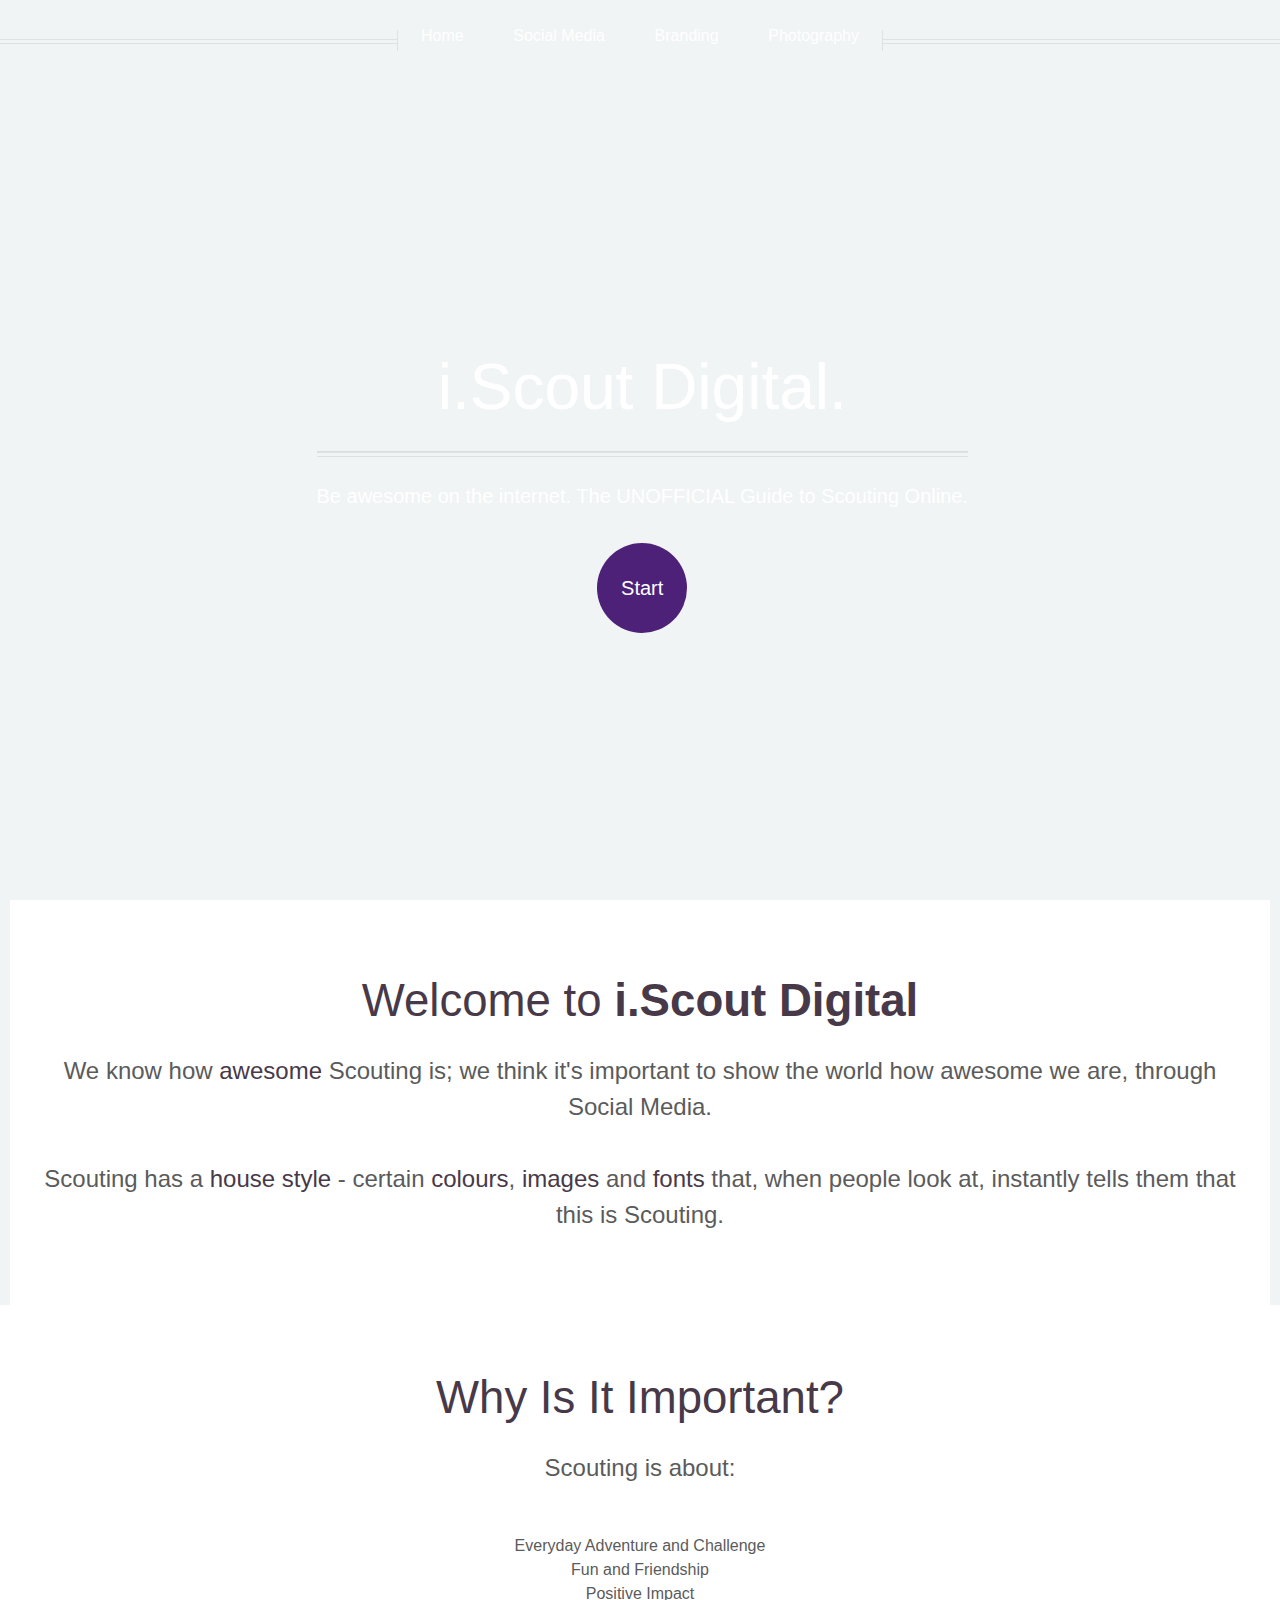
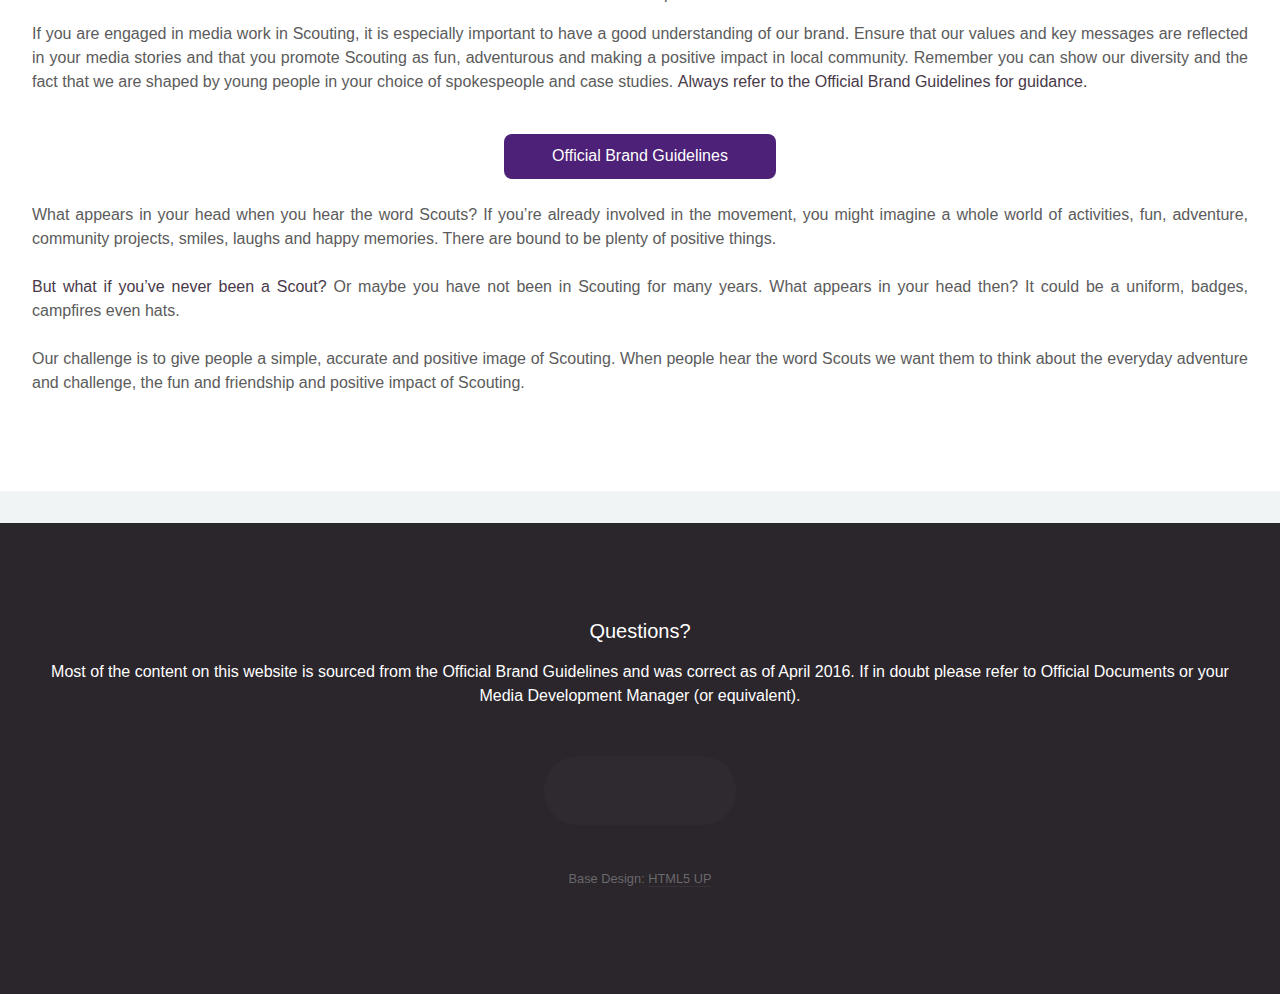
==== commit 5acf4cdb: "Finish" ====
--- a/index.html
+++ b/index.html
@@ -54,9 +54,9 @@
 			<!-- Banner -->
 				<section id="banner">
 					<header>
-						<h2>Welcome to <strong>i.Scout Digital</strong>.</h2>
+						<h2>Welcome to <strong>i.Scout Digital</strong></h2>
 						<p>
-                            We know how <strong>awesome</strong> Scouting is; We think it's important to show the world how awesome we are, through Social Media.<br><br> Scouting has a <strong>house style</strong> - certain <strong>colours</strong>, <strong>images</strong> and <strong>fonts</strong> that, when people look at, instantly tells them that this is Scouting.
+                            We know how <strong>awesome</strong> Scouting is; we think it's important to show the world how awesome we are, through Social Media.<br><br> Scouting has a <strong>house style</strong> - certain <strong>colours</strong>, <strong>images</strong> and <strong>fonts</strong> that, when people look at, instantly tells them that this is Scouting.
                         </p>
 					</header>
 				</section>
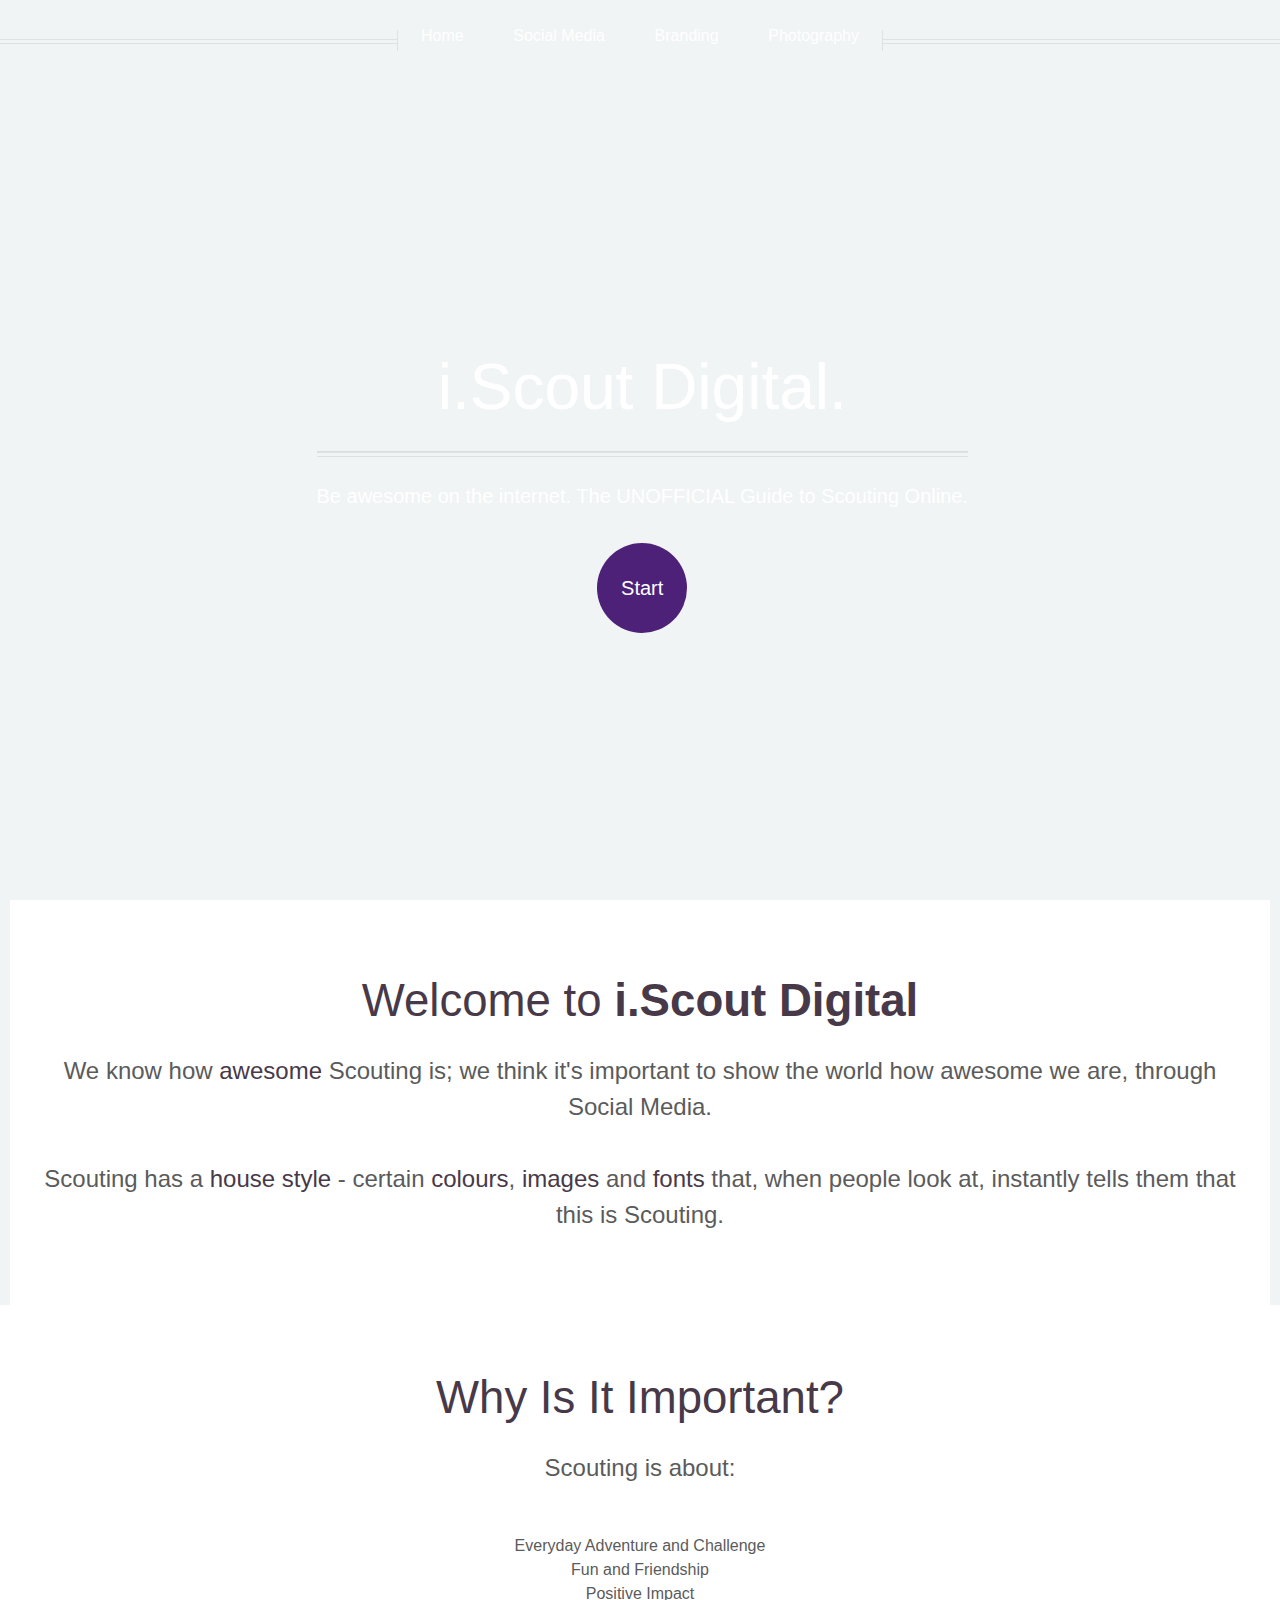
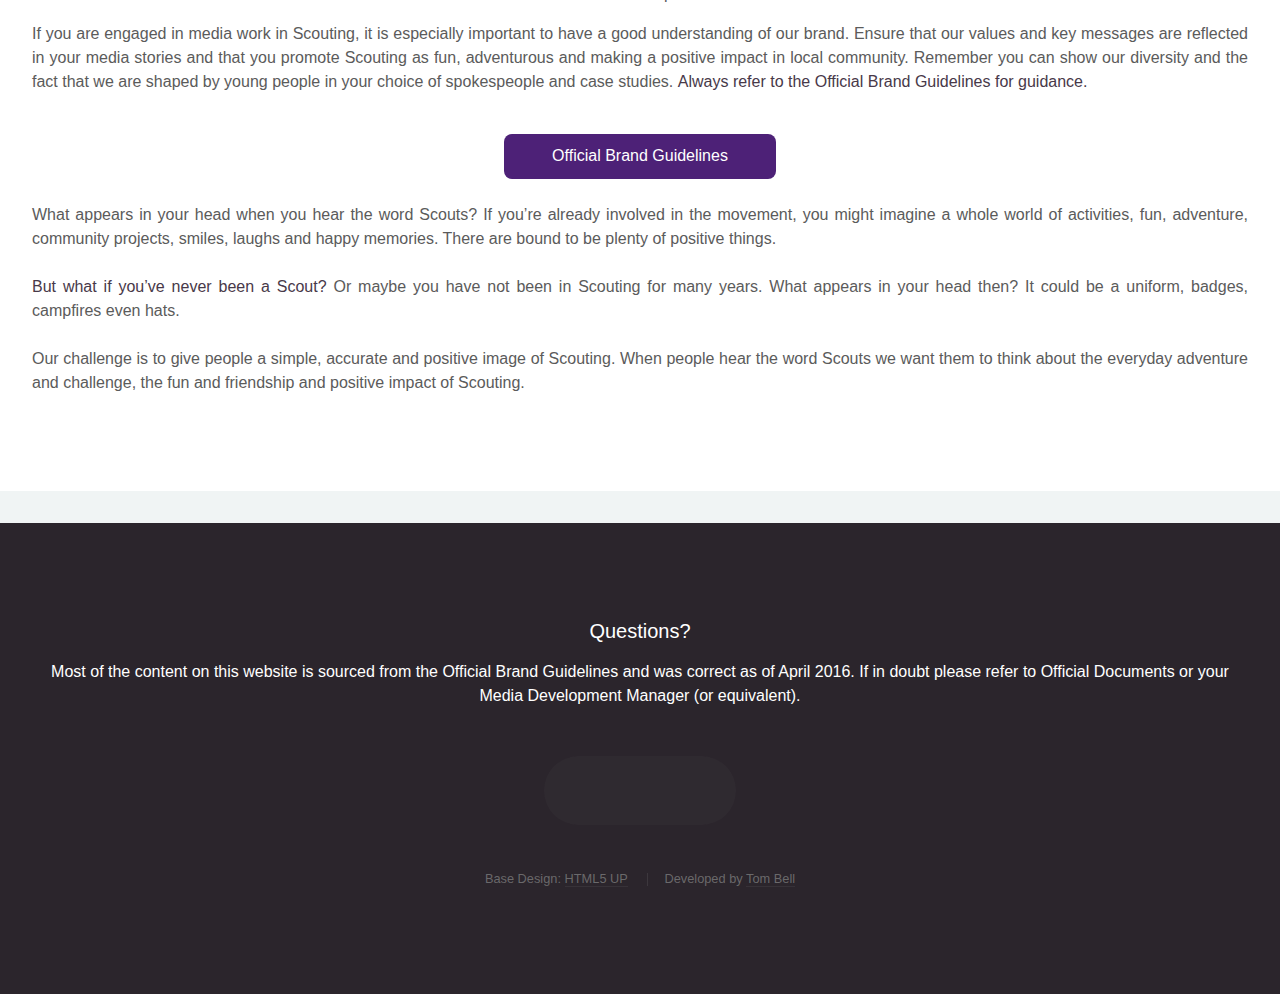
==== commit 06b34460: "Tweak" ====
--- a/index.html
+++ b/index.html
@@ -115,6 +115,7 @@
 									<div class="copyright">
 										<ul class="menu">
 											<li>Base Design: <a href="http://html5up.net">HTML5 UP</a></li>
+                                            <li>Developed by <a href="http://tombell.rocks">Tom Bell</a></li>
 										</ul>
 									</div>
 
--- a/assets/css/main.css
+++ b/assets/css/main.css
@@ -1582,7 +1582,7 @@
 	input, textarea, select {
 		font-size: 15pt;
 		line-height: 1.85em;
-		font-family: sans-serif;
+		font-family: 'TheSerif', sans-serif;
 		font-weight: 300;
 	}
 
